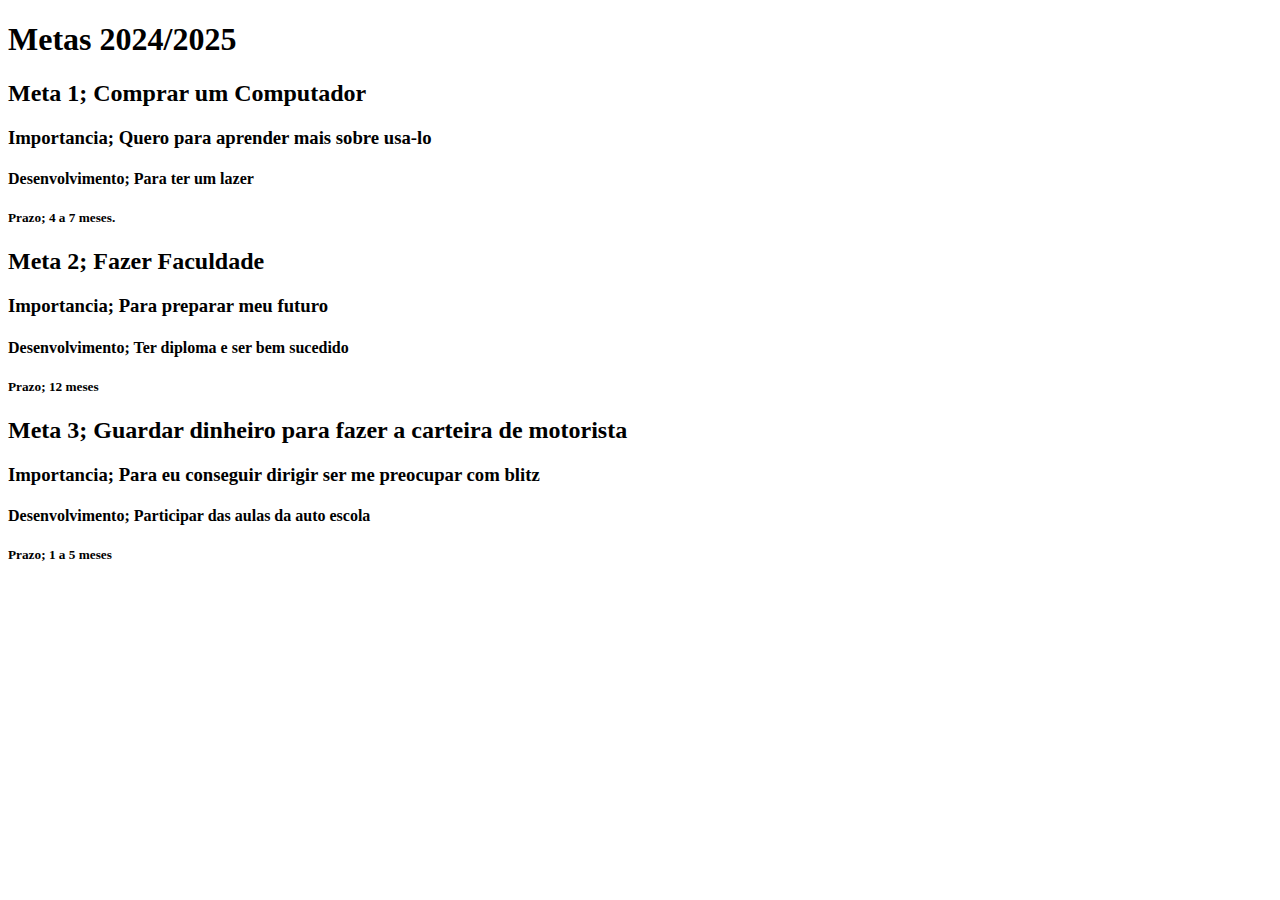
==== index.html @ ba5aeca8 "edfdfdfd" ====
<!DOCTYPE html>
<html lang="pt-BR">
<head>
    <meta charset="UTF-8">
    <meta name="viewport" content="width=device-width, initial-scale=1.0">
    <link rel="stylesheet" type="text/css" href="stylesheet.css" media="screen" />
    <title>Minhas Metas</title>
</head>
<body>
    <h1>Metas 2024/2025</h1>
    
        <li>
           <h2>Meta 1; Comprar um Computador</h2>
            <h3>Importancia; Quero para aprender mais sobre usa-lo</h3>
            <h4>Desenvolvimento; Para ter um lazer</h4>
            <h5>Prazo; 4 a 7 meses.</h5>
        </li>

        <li>
            <h2>Meta 2; Fazer Faculdade</h2>
            <h3>Importancia; Para preparar meu futuro</h3>
            <h4>Desenvolvimento; Ter diploma e ser bem sucedido</h4>
            <h5>Prazo; 12 meses</h5>
        </li>
        
        <li>
            <h2>Meta 3; Guardar dinheiro para fazer a carteira de motorista</h2>
            <h3>Importancia; Para eu conseguir dirigir ser me preocupar com blitz</h3>
            <h4>Desenvolvimento; Participar das aulas da auto escola</h4>
            <h5>Prazo; 1 a 5 meses</h5>
        </li>
    

    
</body>
    </html>
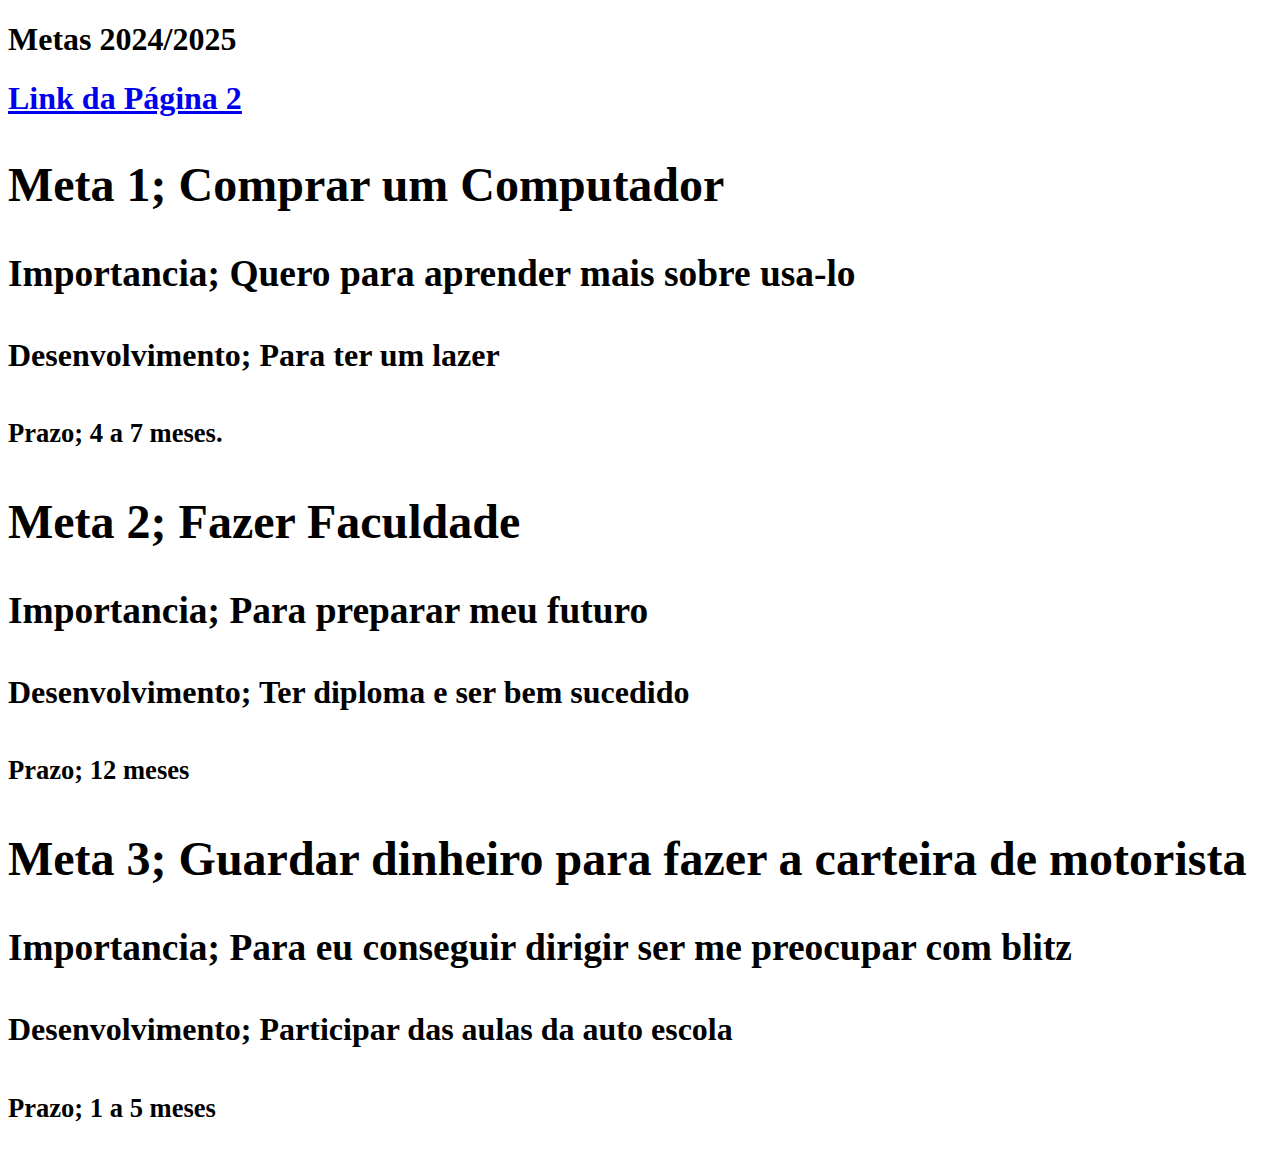
==== commit f2aa0184: "fgfgfg" ====
--- a/index.html
+++ b/index.html
@@ -8,6 +8,7 @@
 </head>
 <body>
     <h1>Metas 2024/2025</h1>
+    <h1 class="link"><a href="metas.html">Link da Página 2</a>   
     
         <li>
            <h2>Meta 1; Comprar um Computador</h2>
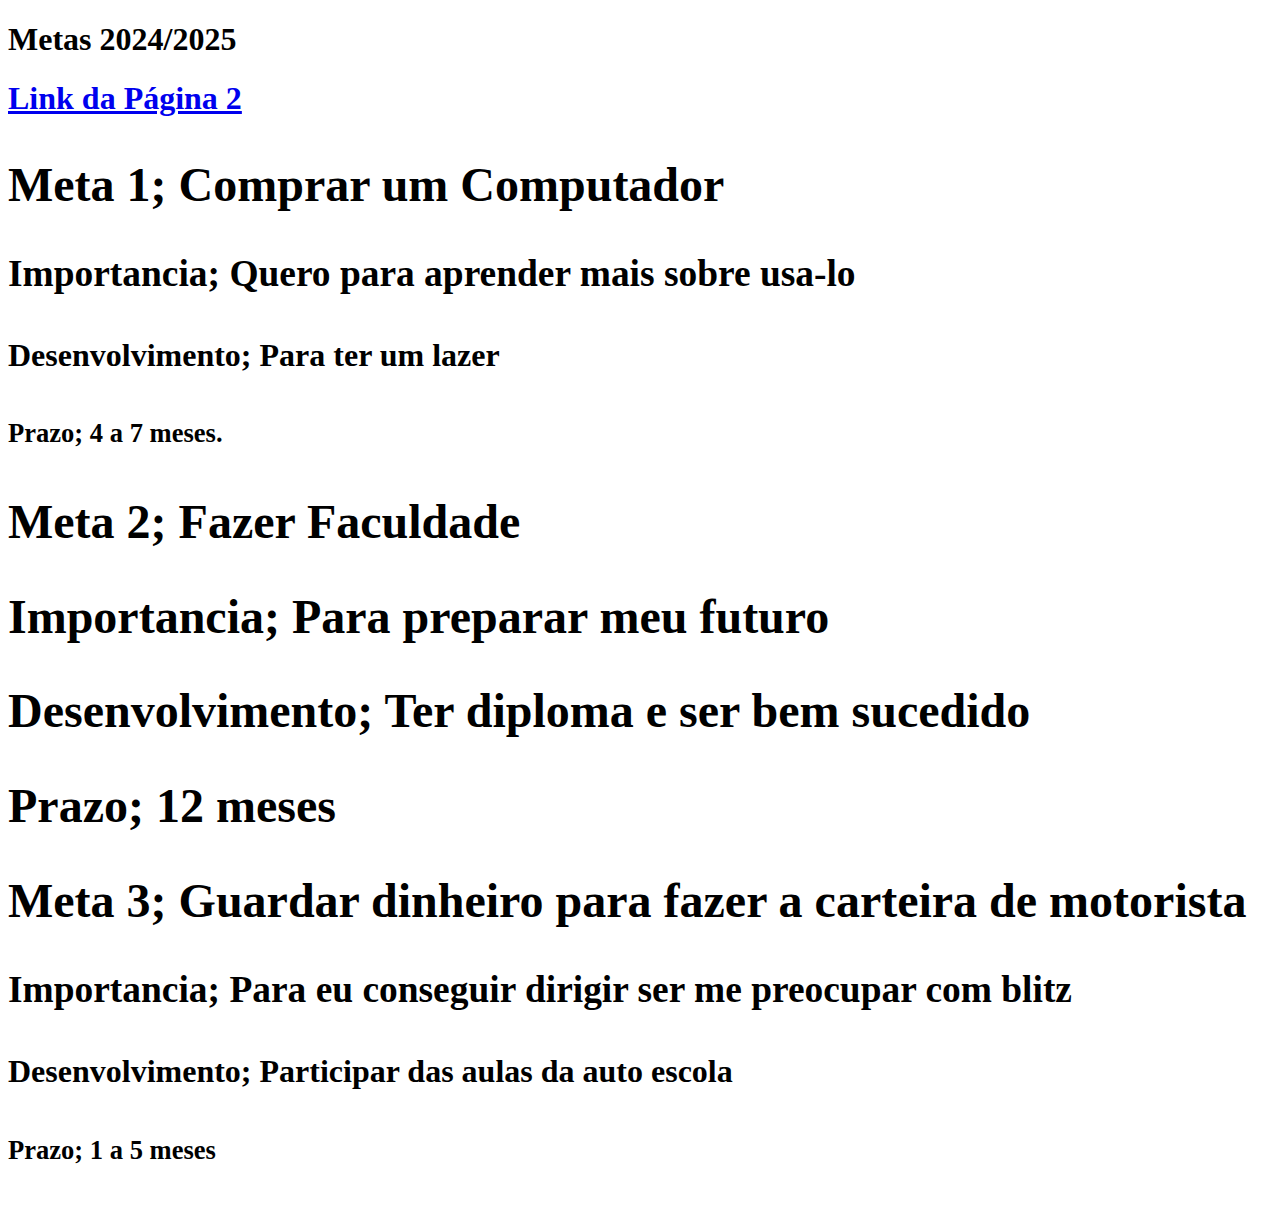
==== commit 08213a61: "fdfdfdfdf" ====
--- a/index.html
+++ b/index.html
@@ -19,9 +19,9 @@
 
         <li>
             <h2>Meta 2; Fazer Faculdade</h2>
-            <h3>Importancia; Para preparar meu futuro</h3>
-            <h4>Desenvolvimento; Ter diploma e ser bem sucedido</h4>
-            <h5>Prazo; 12 meses</h5>
+            <h2>Importancia; Para preparar meu futuro</h2>
+            <h2>Desenvolvimento; Ter diploma e ser bem sucedido</h2>
+            <h2>Prazo; 12 meses</h2>
         </li>
         
         <li>
@@ -31,7 +31,7 @@
             <h5>Prazo; 1 a 5 meses</h5>
         </li>
     
-
+        
     
 </body>
     </html>
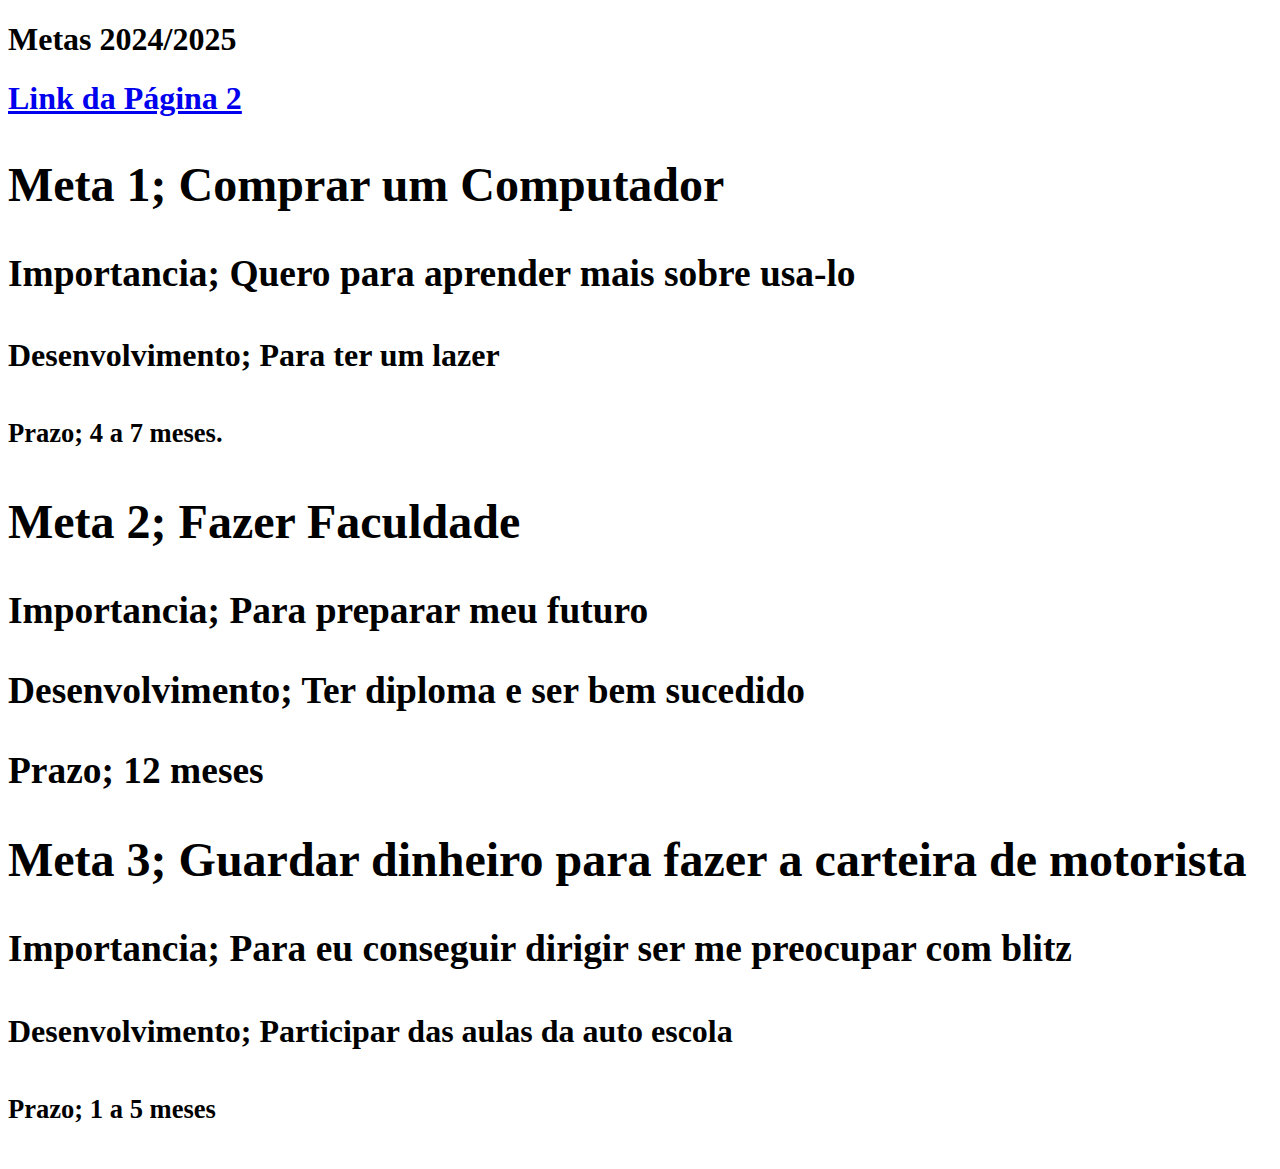
==== commit a43423bb: "dsds" ====
--- a/index.html
+++ b/index.html
@@ -18,10 +18,10 @@
         </li>
 
         <li>
-            <h2>Meta 2; Fazer Faculdade</h2>
-            <h2>Importancia; Para preparar meu futuro</h2>
-            <h2>Desenvolvimento; Ter diploma e ser bem sucedido</h2>
-            <h2>Prazo; 12 meses</h2>
+            <h2>Meta 2; Fazer Faculdade</h3>
+            <h3>Importancia; Para preparar meu futuro</h3>
+            <h3>Desenvolvimento; Ter diploma e ser bem sucedido</h3>
+            <h3>Prazo; 12 meses</h3>
         </li>
         
         <li>
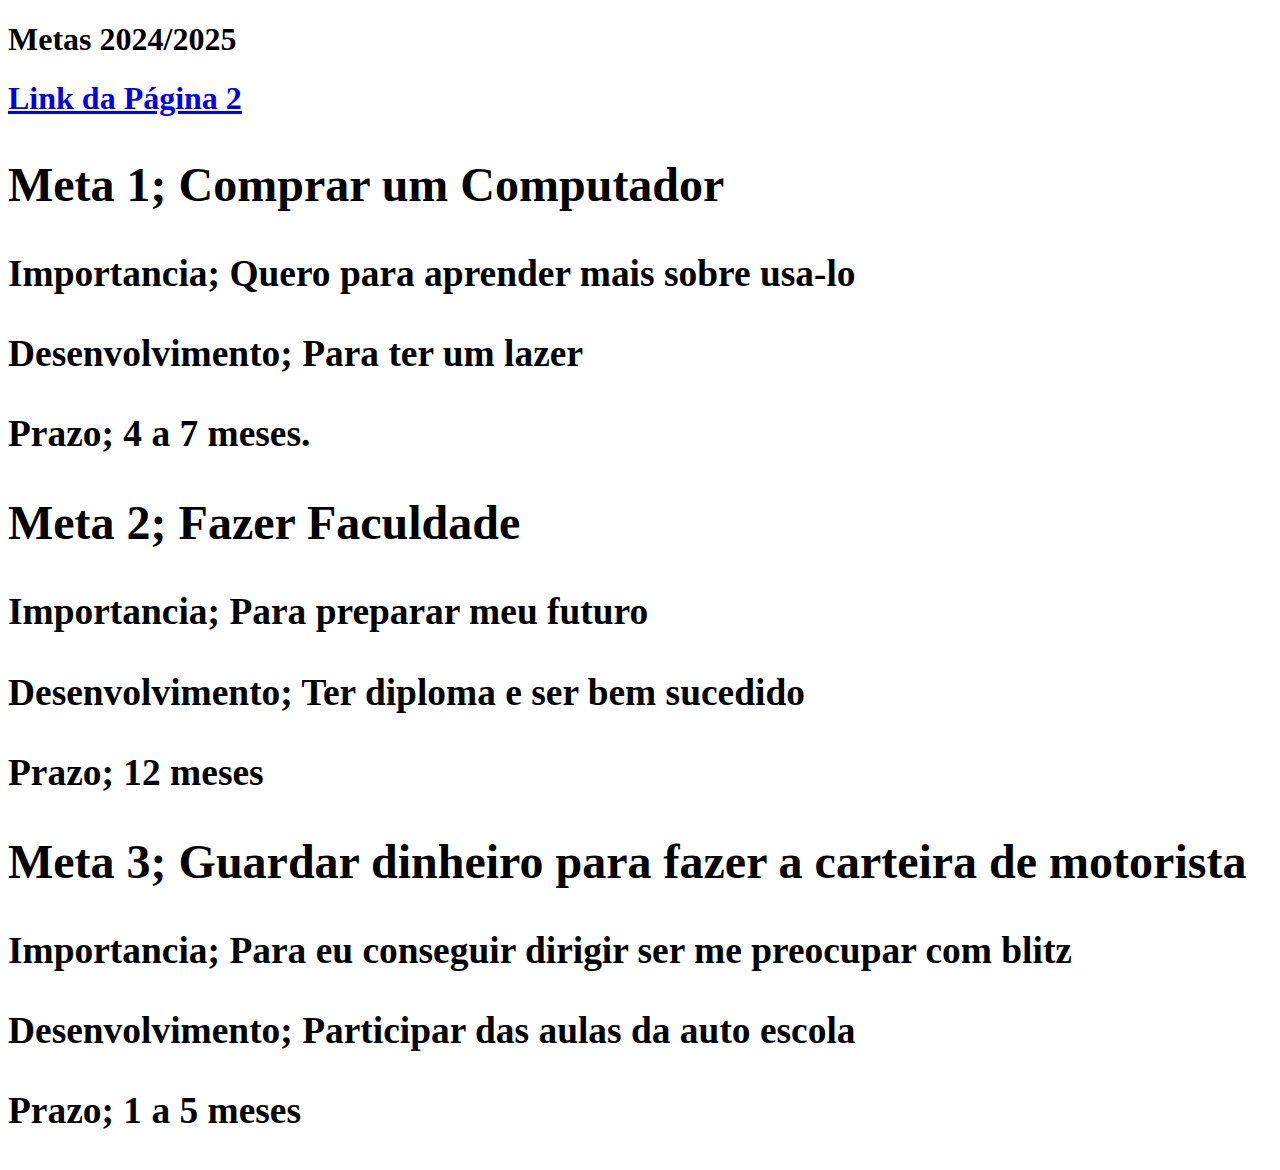
==== commit 18b8deee: "dfdfddfdghghghghghgghg" ====
--- a/index.html
+++ b/index.html
@@ -13,8 +13,8 @@
         <li>
            <h2>Meta 1; Comprar um Computador</h2>
             <h3>Importancia; Quero para aprender mais sobre usa-lo</h3>
-            <h4>Desenvolvimento; Para ter um lazer</h4>
-            <h5>Prazo; 4 a 7 meses.</h5>
+            <h3>Desenvolvimento; Para ter um lazer</h3>
+            <h3>Prazo; 4 a 7 meses.</h3>
         </li>
 
         <li>
@@ -27,8 +27,8 @@
         <li>
             <h2>Meta 3; Guardar dinheiro para fazer a carteira de motorista</h2>
             <h3>Importancia; Para eu conseguir dirigir ser me preocupar com blitz</h3>
-            <h4>Desenvolvimento; Participar das aulas da auto escola</h4>
-            <h5>Prazo; 1 a 5 meses</h5>
+            <h3>Desenvolvimento; Participar das aulas da auto escola</h3>
+            <h3>Prazo; 1 a 5 meses</h3>
         </li>
     
         
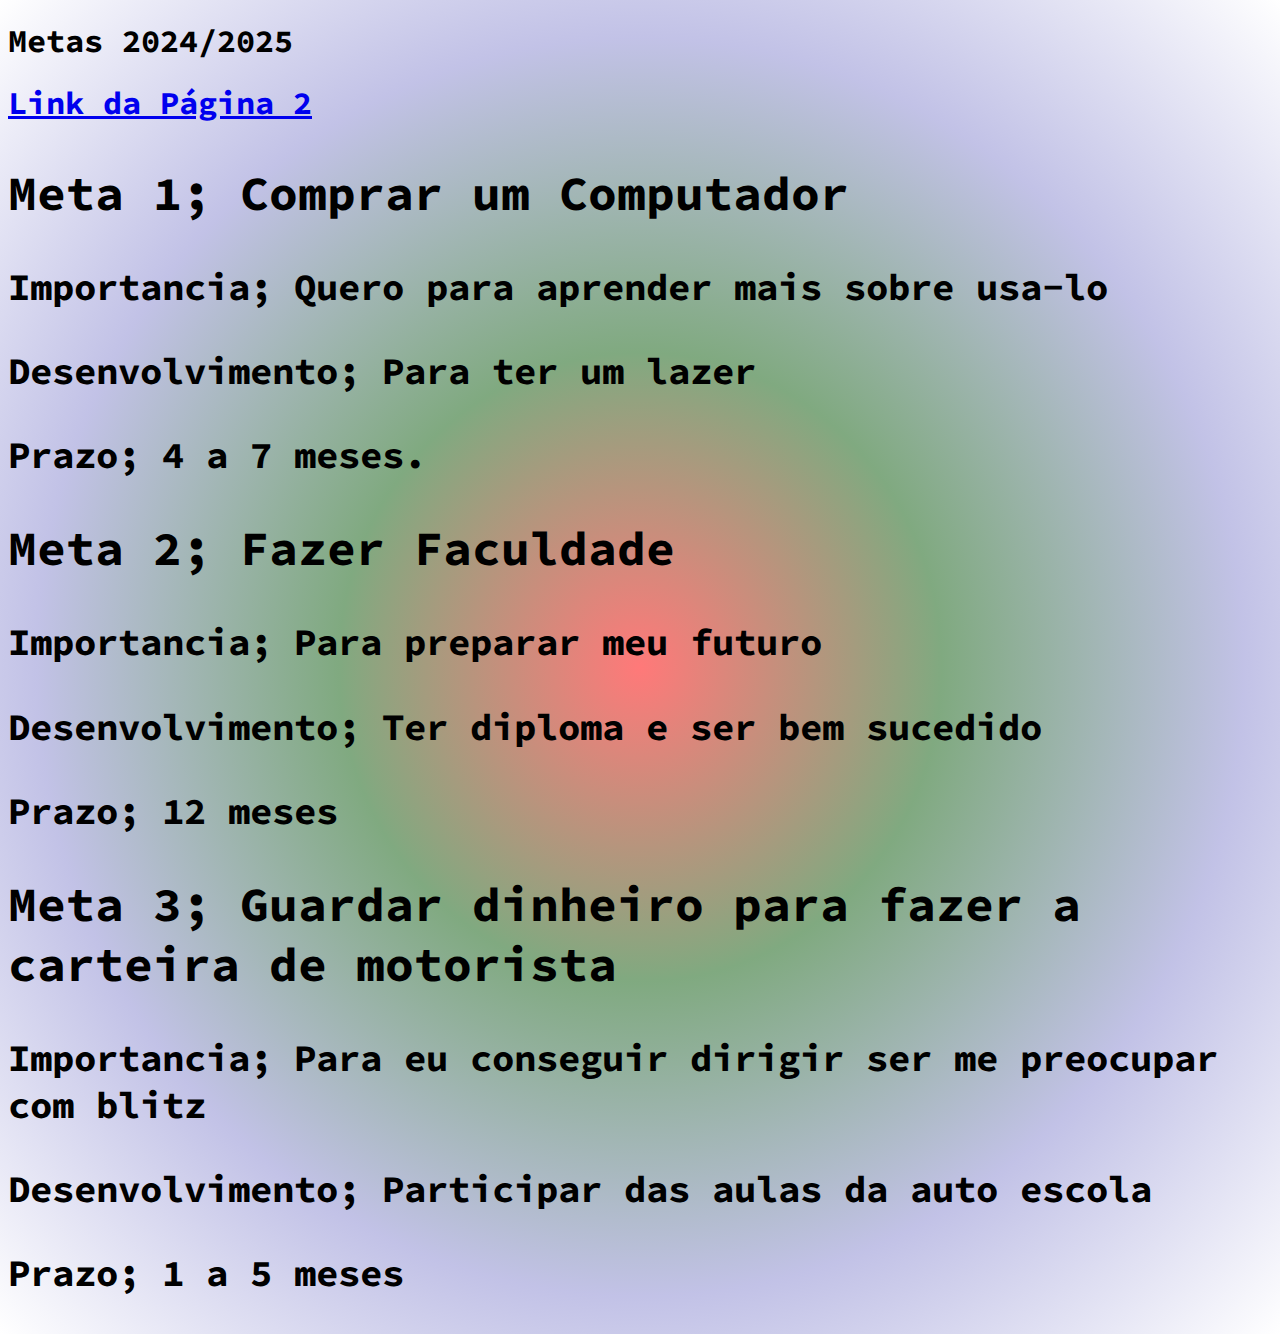
==== commit c53c5e0c: "dssdsdsd" ====
--- a/index.html
+++ b/index.html
@@ -3,7 +3,7 @@
 <head>
     <meta charset="UTF-8">
     <meta name="viewport" content="width=device-width, initial-scale=1.0">
-    <link rel="stylesheet" type="text/css" href="stylesheet.css" media="screen" />
+    <link rel="stylesheet" type="text/css" href="style.css" media="screen" />
     <title>Minhas Metas</title>
 </head>
 <body>
--- a/style.css
+++ b/style.css
@@ -0,0 +1,6 @@
+
+@import url('https://fonts.googleapis.com/css2?family=Fredoka:wght@300..700&family=Source+Code+Pro:ital,wght@0,200..900;1,200..900&display=swap');
+body{
+    background: radial-gradient(#ff000086, #478347b0, #9b9bd79c, white);
+    font-family: Source Code Pro;
+}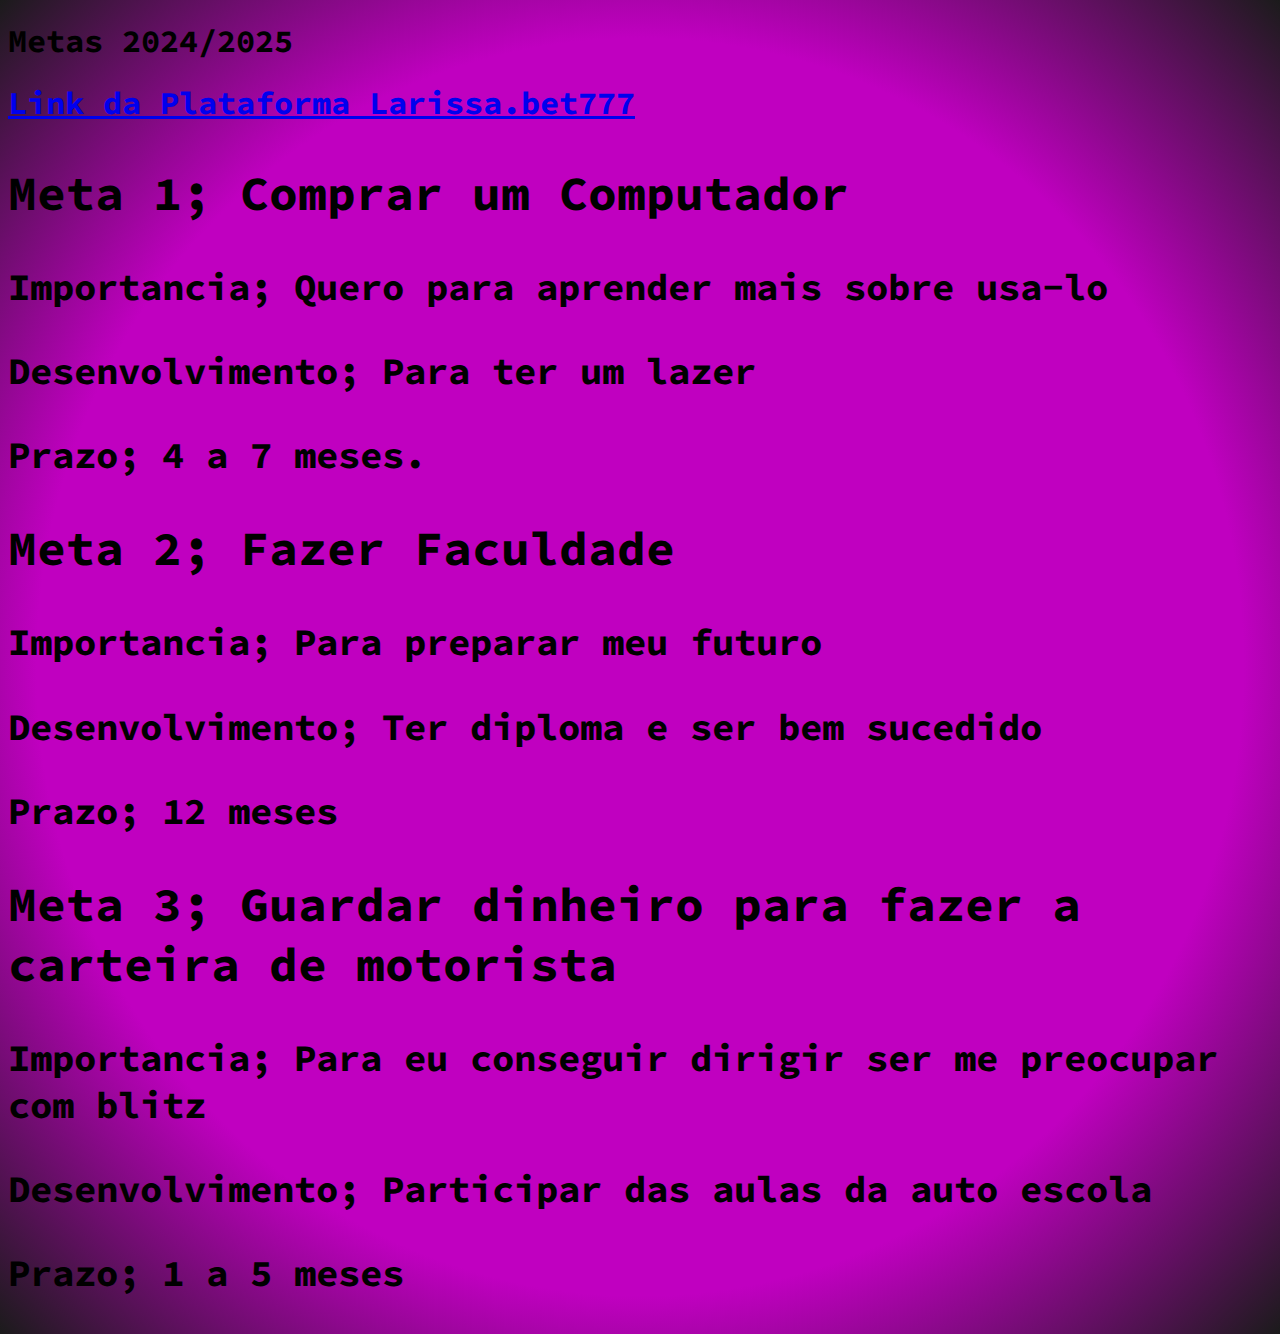
==== commit 9db9af8f: "gfdgfdgfdg" ====
--- a/index.html
+++ b/index.html
@@ -8,7 +8,7 @@
 </head>
 <body>
     <h1>Metas 2024/2025</h1>
-    <h1 class="link"><a href="metas.html">Link da Página 2</a>   
+    <h1 class="link"><a href="metas.html">Link da Plataforma Larissa.bet777</a>   
     
         <li>
            <h2>Meta 1; Comprar um Computador</h2>
--- a/style.css
+++ b/style.css
@@ -1,6 +1,6 @@
 
 @import url('https://fonts.googleapis.com/css2?family=Fredoka:wght@300..700&family=Source+Code+Pro:ital,wght@0,200..900;1,200..900&display=swap');
 body{
-    background: radial-gradient(#ff000086, #478347b0, #9b9bd79c, white);
+    background: radial-gradient(#c000c0, #c000c0, #c000c0, #1b1b1b);
     font-family: Source Code Pro;
 }